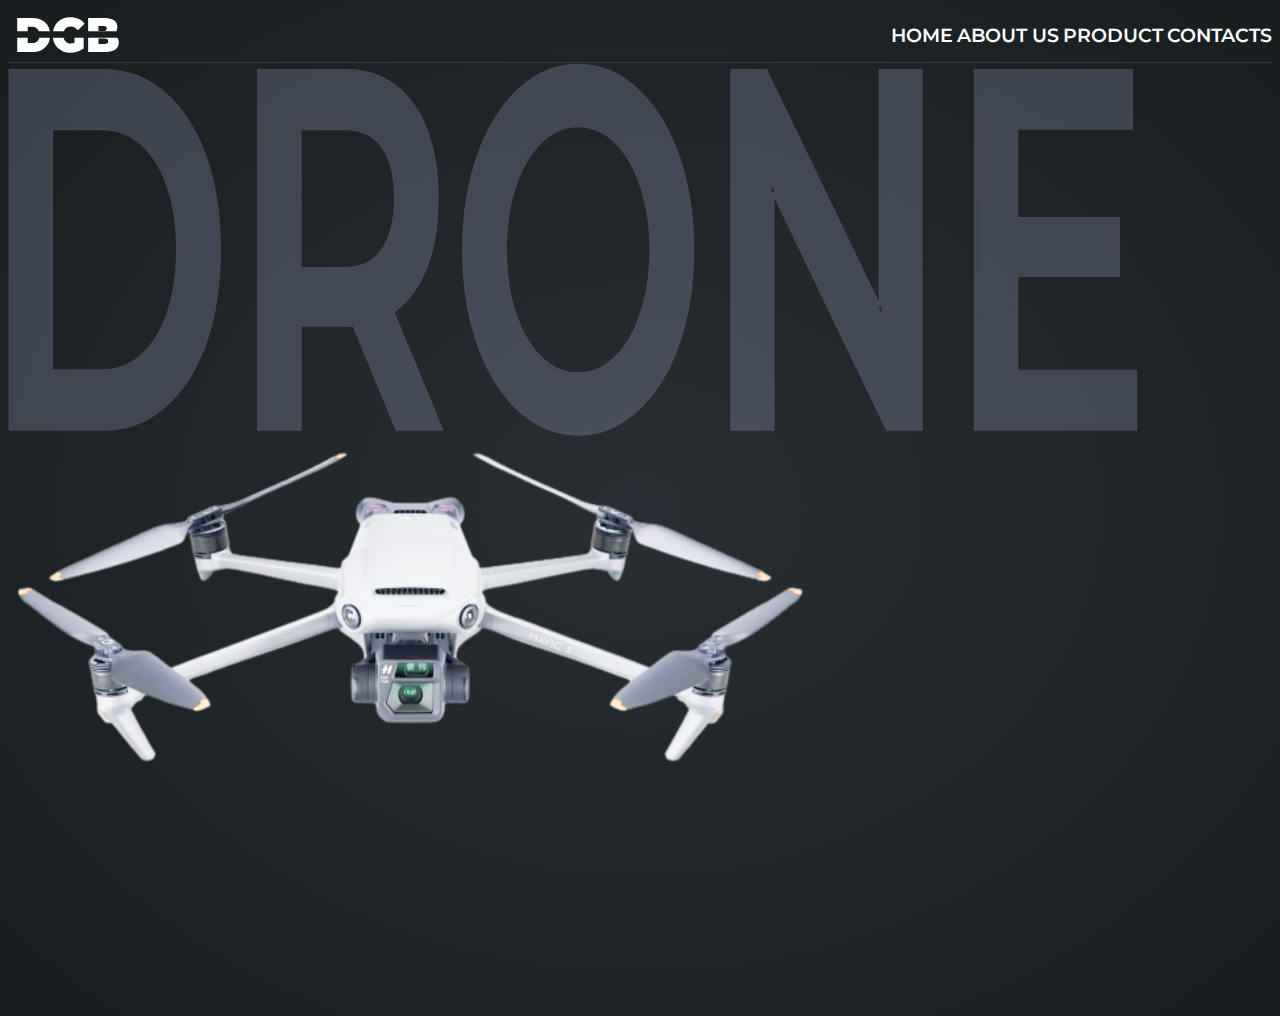
==== Макет 3/index.html @ 6782f248 "new file:   "\320\234\320\260\320\272\320\265\321\202 3/styles.css"" ====
<!DOCTYPE html>
<html lang="en">
<head>
    <meta charset="UTF-8">
    <meta name="viewport" content="width=device-width, initial-scale=1.0">
    <title>Макет 3</title>
    <link rel="stylesheet" href="styles.css" type="text/css">
    <link rel="preconnect" href="https://fonts.googleapis.com">
<link rel="preconnect" href="https://fonts.gstatic.com" crossorigin>
<link href="https://fonts.googleapis.com/css2?family=Montserrat:ital,wght@0,100..900;1,100..900&display=swap" rel="stylesheet">
</head>
<body>
    <header>
        <img src="Frame 2.svg" alt="Logo">
        <nav>
                <a class="nav-buttons">HOME</a>
                <a class="nav-buttons">ABOUT US</a>
                <a class="nav-buttons">PRODUCT</a>
                <a class="nav-buttons">CONTACTS</a>
        </nav>
    </header>
    <main>
        <img src="Drone.svg" alt="drone">
        <img src="Dji-mavic.svg" alt="mavic">
    </main>
    <footer></footer>
</body>
</html>
---- Макет 3/styles.css ----
p,a,button{
    font-family: "Montserrat",sans-serif;
    color: white;
    font-weight: normal;
}
body{
    background:radial-gradient(#292E34,#181D20);
    height: 1000px;
}
header{
    display: flex;
    justify-content: space-between;
    align-items: center;
    border-bottom: 1.81px solid #FFFFFF1C;
}
#logo{
    padding-left: 0px;
}
nav{
    
}
.nav-buttons{
    font-weight: 600;
    font-size: 19px;
}
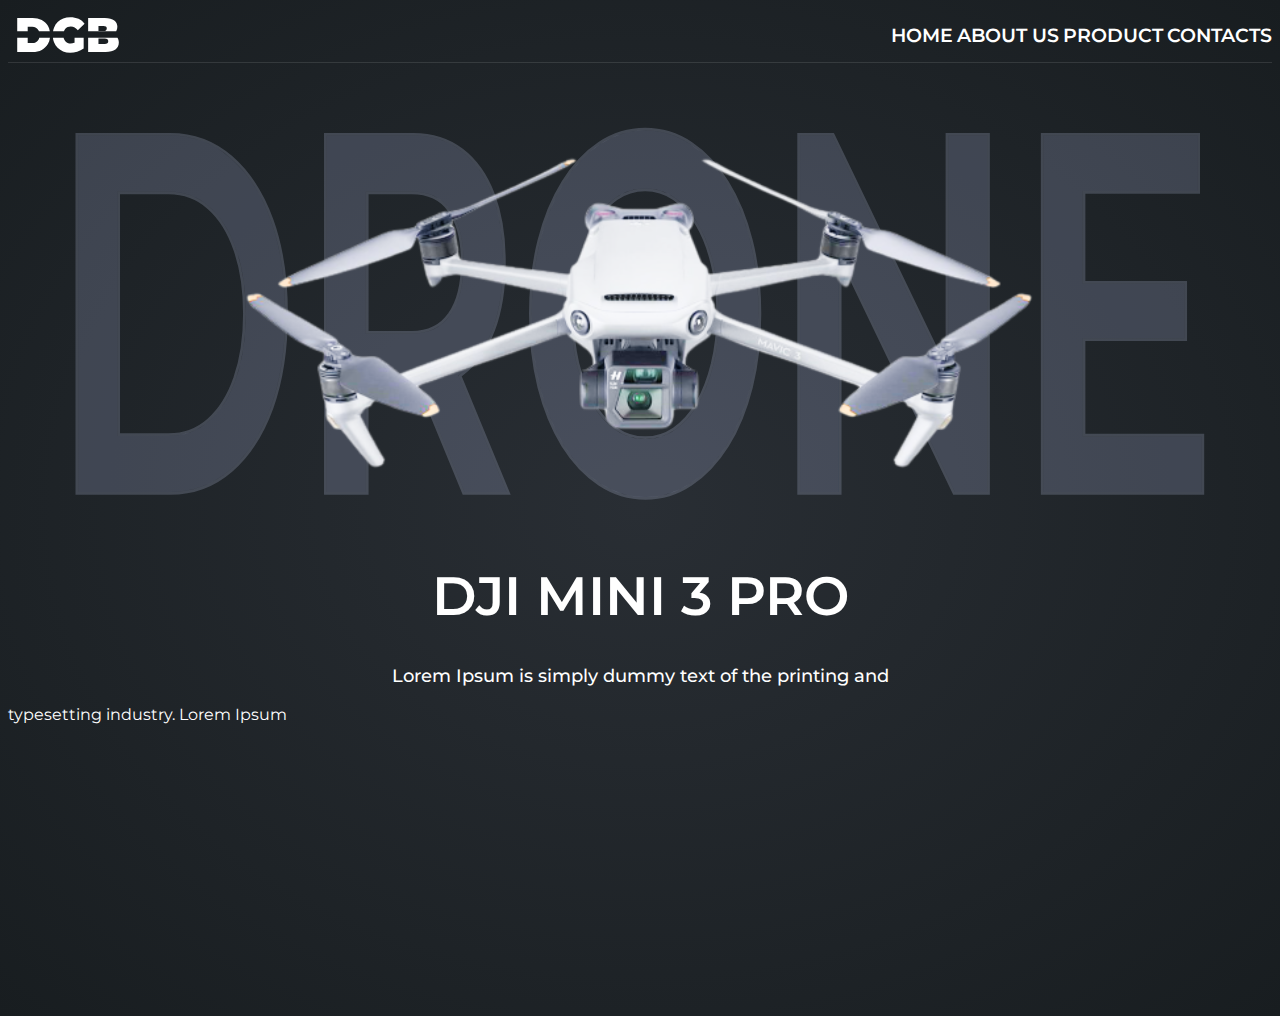
==== commit 94133021: "modified:   index.html 	modified:   styles.css" ====
--- a/Макет 3/index.html
+++ b/Макет 3/index.html
@@ -20,8 +20,17 @@
         </nav>
     </header>
     <main>
-        <img src="Drone.svg" alt="drone">
-        <img src="Dji-mavic.svg" alt="mavic">
+        <div id="main-scene">
+            <img src="Drone.svg" alt="drone">
+            <img src="Dji-mavic.svg" alt="mavic">
+        </div>
+        <div id="name-of-product">
+        <h1 id="main-text">
+            DJI MINI 3 PRO
+        </h1>
+        </div>
+        <p id="lower-text">Lorem Ipsum is simply dummy text of the printing and</p>
+        <p id="lower-text-2">typesetting industry. Lorem Ipsum</p>
     </main>
     <footer></footer>
 </body>
--- a/Макет 3/styles.css
+++ b/Макет 3/styles.css
@@ -1,4 +1,4 @@
-p,a,button{
+p,a,h1,button{
     font-family: "Montserrat",sans-serif;
     color: white;
     font-weight: normal;
@@ -22,4 +22,37 @@
 .nav-buttons{
     font-weight: 600;
     font-size: 19px;
+}
+main{
+
+}
+#main-scene{
+    display: flex;
+    align-items: center;
+    justify-content: center;
+}
+img[src="Drone.svg"]{
+   position:absolute;
+   margin-top: 500px;
+}
+img[src="Dji-mavic.svg"]{
+    position: absolute;
+    margin-top: 500px;
+}
+#name-of-product{
+    margin-top: 500px;
+    align-items: center;
+}
+#main-text{
+    display: flex;
+    justify-content: center;
+    font-weight: 600;
+    font-size: 54px;
+}
+#lower-text{
+    display: flex;
+    justify-content: center;
+    font-weight: 500;
+    font-size: 18px;
+    align-items: center;
 }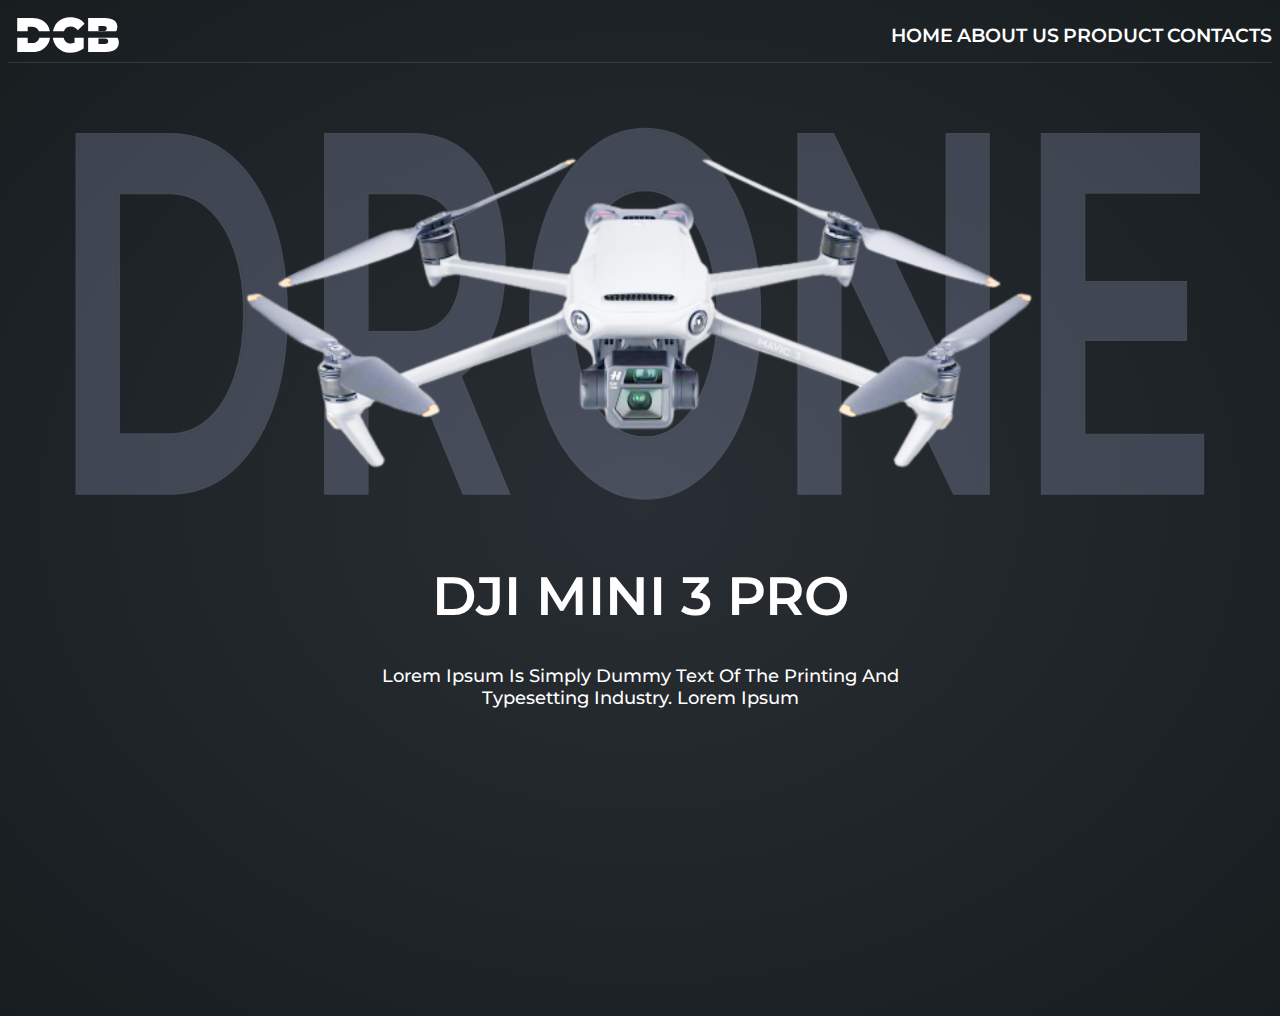
==== commit f67279fd: "modified:   index.html 	modified:   styles.css" ====
--- a/Макет 3/index.html
+++ b/Макет 3/index.html
@@ -28,9 +28,9 @@
         <h1 id="main-text">
             DJI MINI 3 PRO
         </h1>
-        </div>
-        <p id="lower-text">Lorem Ipsum is simply dummy text of the printing and</p>
-        <p id="lower-text-2">typesetting industry. Lorem Ipsum</p>
+        </div> 
+        <p class="lower-text">Lorem Ipsum Is Simply Dummy Text Of The Printing And</p>
+            <p class="lower-text" id="lower-text-2">Typesetting Industry. Lorem Ipsum</p>
     </main>
     <footer></footer>
 </body>
--- a/Макет 3/styles.css
+++ b/Макет 3/styles.css
@@ -49,10 +49,14 @@
     font-weight: 600;
     font-size: 54px;
 }
-#lower-text{
+.lower-text{
     display: flex;
     justify-content: center;
     font-weight: 500;
     font-size: 18px;
-    align-items: center;
+    margin-bottom: 0px;
+
+}
+#lower-text-2{
+    margin-top: 0px;
 }